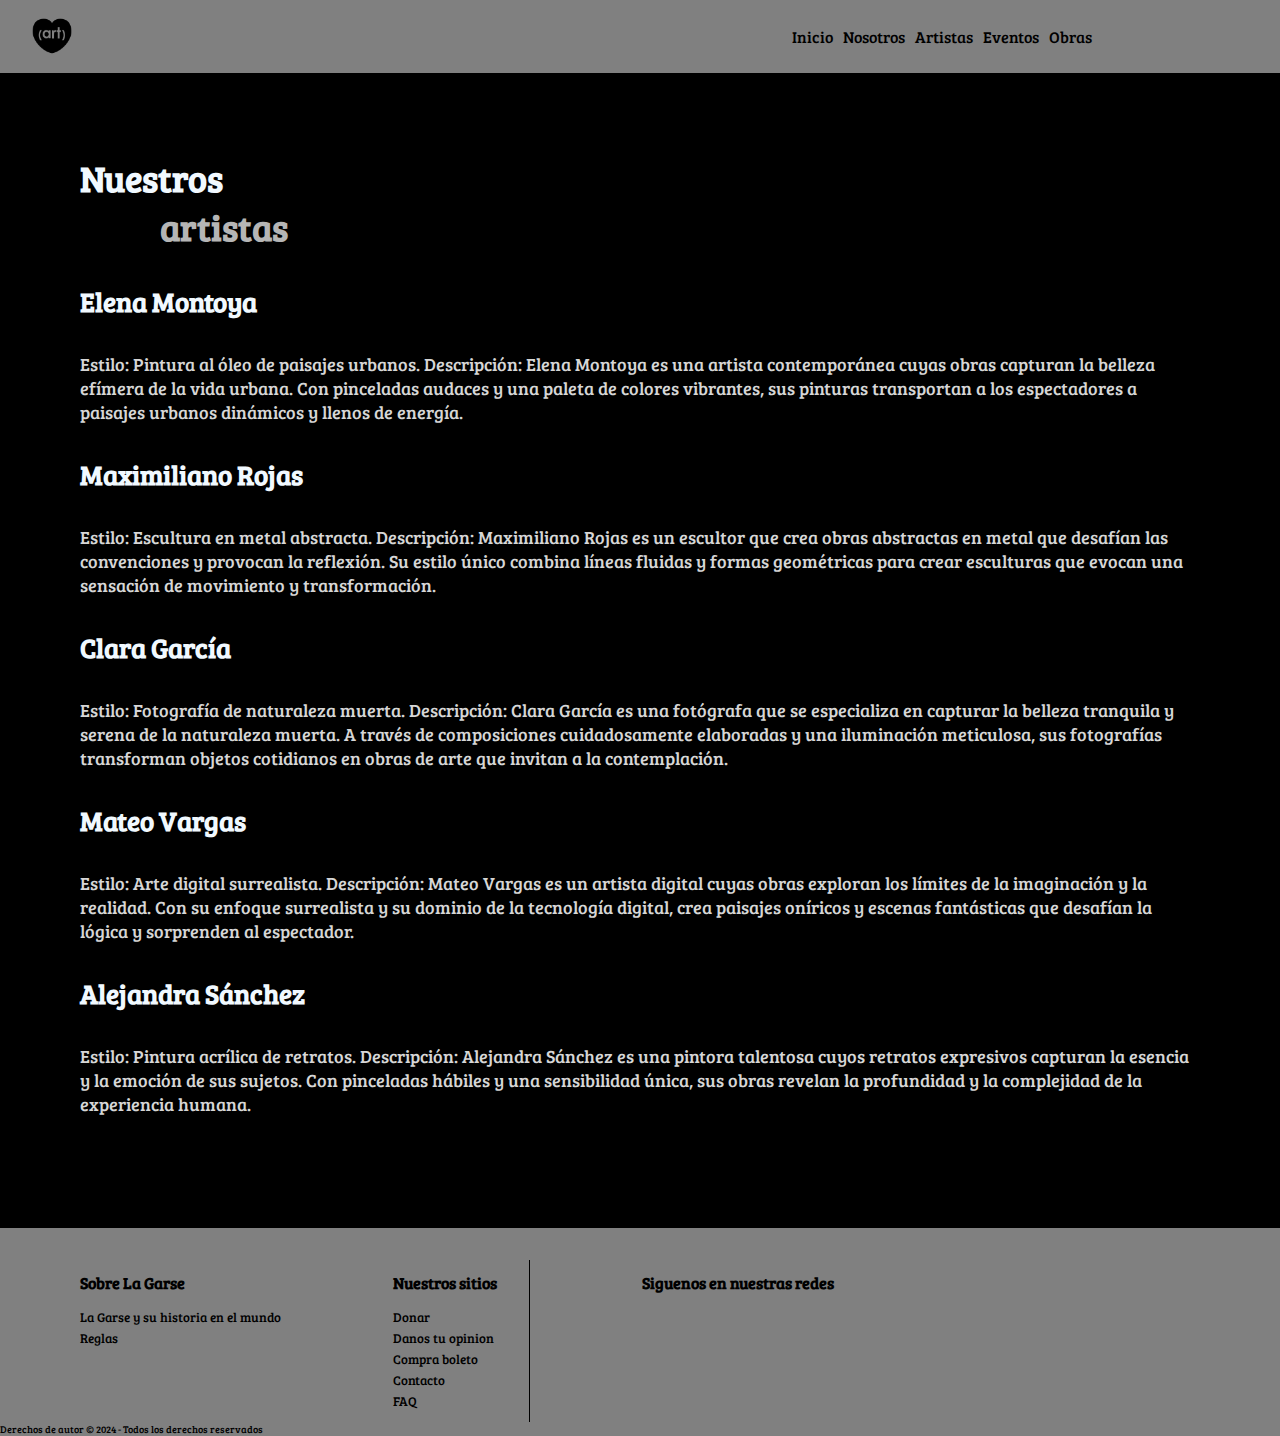
==== pages/artistas.html @ acd5ee02 "Add files via upload" ====
<!DOCTYPE html>
<html lang="en">
<head>
    <meta charset="UTF-8">
    <meta name="viewport" content="width=device-width, initial-scale=1.0">
    <title>La Garse</title>
    <!-- Link de la fuente de Google Fonts -->
    <link rel="preconnect" href="https://fonts.googleapis.com">
    <link rel="preconnect" href="https://fonts.gstatic.com" crossorigin>
    <link href="https://fonts.googleapis.com/css2?family=Bree+Serif&display=swap" rel="stylesheet">
    <!-- Link del logo de encabezado -->
    <link rel="icon" href="../img/logo.png" type="image/x-icon">
    <!-- Link de página de iconos de redes -->
    <link rel='stylesheet' href='https://cdn-uicons.flaticon.com/2.1.0/uicons-brands/css/uicons-brands.css'>
    <!-- Link del css -->
    <link rel="stylesheet" href="../css/styles.css">
</head>
<body>
    <header>
        <!-- Inicio del header -->
        <nav>
            <div class="header-nav">
                <div class="logo">
                    <a href="#"><img src="../img/logo.png" class="logo-header" height="40px" alt="logo-arte"></a>
                </div>
                <div class="enlaces-header">
                    <ul class="enlaces-header">
                        <li><a class="enlaces-header" href="../index.html" target="_blank">Inicio</a></li>
                        <li><a class="enlaces-header" href="../pages/nosotros.html" target="_blank">Nosotros</a></li>
                        <li><a class="enlaces-header" href="../pages/artistas.html" target="_blank">Artistas</a></li>
                        <li><a class="enlaces-header" href="../pages/eventos.html" target="_blank">Eventos</a></li>
                        <li><a class="enlaces-header" href="../pages/obras.html" target="_blank">Obras</a></li>
                    </ul>
                </div>
            </div>
        </nav>
        <!-- Fin del header -->
    </div>
</nav>
<!-- Fin del header -->
</header>
<main class="main">
    <!-- Inicio del main -->
    <h1 class="main-h1">Nuestros <span class="span-titulo">artistas</span></h1>
    <h2 class="main-h2">Elena Montoya</h2>

    <p class="main-p">Estilo: Pintura al óleo de paisajes urbanos.
    Descripción: Elena Montoya es una artista contemporánea cuyas obras capturan la belleza efímera de la vida urbana. Con pinceladas audaces y una paleta de colores vibrantes, sus pinturas transportan a los espectadores a paisajes urbanos dinámicos y llenos de energía.</p>
    
    <h2 class="main-h2">Maximiliano Rojas</h2> 

    <p class="main-p">Estilo: Escultura en metal abstracta.
    Descripción: Maximiliano Rojas es un escultor que crea obras abstractas en metal que desafían las convenciones y provocan la reflexión. Su estilo único combina líneas fluidas y formas geométricas para crear esculturas que evocan una sensación de movimiento y transformación.</p>
    
    <h2 class="main-h2">Clara García</h2>

    <p class="main-p">Estilo: Fotografía de naturaleza muerta.
    Descripción: Clara García es una fotógrafa que se especializa en capturar la belleza tranquila y serena de la naturaleza muerta. A través de composiciones cuidadosamente elaboradas y una iluminación meticulosa, sus fotografías transforman objetos cotidianos en obras de arte que invitan a la contemplación.</p>
    
    <h2 class="main-h2">Mateo Vargas</h2>
    
    <p class="main-p">Estilo: Arte digital surrealista.
    Descripción: Mateo Vargas es un artista digital cuyas obras exploran los límites de la imaginación y la realidad. Con su enfoque surrealista y su dominio de la tecnología digital, crea paisajes oníricos y escenas fantásticas que desafían la lógica y sorprenden al espectador.</p>
    
    <h2 class="main-h2">Alejandra Sánchez</h2> 
    <p class="main-p">Estilo: Pintura acrílica de retratos.
    Descripción: Alejandra Sánchez es una pintora talentosa cuyos retratos expresivos capturan la esencia y la emoción de sus sujetos. Con pinceladas hábiles y una sensibilidad única, sus obras revelan la profundidad y la complejidad de la experiencia humana.</p>
    <!-- Fin del main -->
</main>
<footer>
    <!-- Inicio del footer -->
    <div class="ftcontainer">
        <div class="ftcontent">
            <h2 class="titulo-footer">Sobre La Garse</h2>
            <ul class="ftli">
                <li>
                    <a href="#" class="link-footer">La Garse y su historia en el mundo</a>
                </li>
                <li>
                    <a href="#" class="link-footer">Reglas</a>
                </li>
            </ul>
        </div>
        <div class="ftcontent border-ft">
            <h2 class="titulo-footer">Nuestros sitios</h2>
            <ul class="ftli">
                <li>
                    <a href="../pages/donacion.html" class="link-footer" target="_blank">Donar</a>
                </li>
                <li>
                    <a href="#" class="link-footer" target="_blank">Danos tu opinion</a>
                </li>
                <li>
                    <a href="../pages/boletos.html" class="link-footer" target="_blank">Compra boleto</a>
                </li>
                <li>
                    <a href="#" class="link-footer" target="_blank">Contacto</a>
                </li>
                <li>
                    <a href="../pages/faq.html" class="link-footer" target="_blank">FAQ</a>
                </li>
            </ul>
        </div>
        <div class="footer-social">
            <h2 class="titulo-footer">Siguenos en nuestras redes</h2>
            <a href="#" class="footersocial-link" target="_blank"><i class="fi fi-brands-instagram"></i></a>
            <a href="#" class="footersocial-link" target="_blank"><i class="fi fi-brands-facebook"></i></a>
            <a href="#" class="footersocial-link" target="_blank"><i class="fi fi-brands-twitter"></i></a>
            <a href="#" class="footersocial-link" target="_blank"><i class="fi fi-brands-youtube"></i></a>
        </div>
    </div>
    <p class="derechos-footer">Derechos de autor &copy; 2024 - Todos los derechos reservados</p>
    <!-- Fin del footer -->
</footer>
</body>
</html>
---- css/styles.css ----
@charset "UTF-8";
* {
  font-family: "Bree Serif", serif;
}

.enlaces-header {
  color: rgb(0, 0, 0);
  font-size: 1, 5rem;
}
.enlaces-header:hover {
  color: rgb(240, 248, 255);
}

footer {
  background-color: rgb(128, 128, 128);
}

.ftcontainer {
  padding-top: 2rem;
  padding-left: 5rem;
  display: flex;
  align-items: flex-start;
  column-gap: 7rem;
  text-decoration: none;
}

.footersocial-link {
  padding-right: 20px;
  text-decoration: none;
  color: rgb(0, 0, 0);
  font-size: 1, 5rem;
}
.footersocial-link:hover {
  color: rgb(240, 248, 255);
}

.titulo-footer {
  font-size: medium;
  padding-top: 0.75rem;
  padding-bottom: 0.75rem;
}

.ftli {
  padding-bottom: 0.75rem;
  list-style: none;
}

.link-footer {
  font-size: small;
  text-decoration: none;
  color: rgb(0, 0, 0);
}
.link-footer:hover {
  color: rgb(240, 248, 255);
}

.derechos-footer {
  font-size: 0.65rem;
}

.border-ft {
  border-right: 1px solid rgb(0, 0, 0);
  padding-right: 2rem;
}

* {
  font-family: "Bree Serif", serif;
}

.enlaces-header {
  color: rgb(0, 0, 0);
  font-size: 1, 5rem;
}
.enlaces-header:hover {
  color: rgb(240, 248, 255);
}

header nav {
  background-color: rgb(128, 128, 128);
}
header nav ul {
  list-style: none;
  display: flex;
  justify-content: flex-end;
}
header nav ul li a {
  text-decoration: none;
}

.header-nav {
  display: flex;
  align-items: center;
}

.logo {
  padding-right: 45rem;
  padding-left: 2rem;
  padding-top: 1rem;
  padding-bottom: 0.8rem;
}

.enlaces-header {
  gap: 10px;
}

.container {
  width: 100%;
}

* {
  font-family: "Bree Serif", serif;
}

.enlaces-header {
  color: rgb(0, 0, 0);
  font-size: 1, 5rem;
}
.enlaces-header:hover {
  color: rgb(240, 248, 255);
}

.main {
  font-size: large;
  padding: 5rem;
  background-color: rgb(0, 0, 0);
}

.main-p {
  margin-bottom: 2rem;
  color: rgb(214, 214, 214);
}

.main-h1 {
  color: rgb(241, 249, 255);
}

.main-h2 {
  margin-top: 2rem;
  margin-bottom: 2rem;
  color: rgb(241, 249, 255);
}

.span-titulo {
  padding-left: 5rem;
  display: block;
  color: rgb(181, 181, 181);
}

* {
  padding: 0;
  margin: 0;
}

/* Estilos base que se aplicarán en todos los tamaños de pantalla */
/* Puedes ajustar estos estilos según tus necesidades */
/* Estilos para el encabezado */
@media (min-width: 319px) and (max-width: 480px) {
  body .header-nav {
    margin: 0;
    width: 100%;
  }
}
.p-link {
  color: rgb(241, 249, 255);
  text-decoration: none;
}
.p-link:hover {
  text-decoration: underline;
}

/*# sourceMappingURL=styles.css.map */
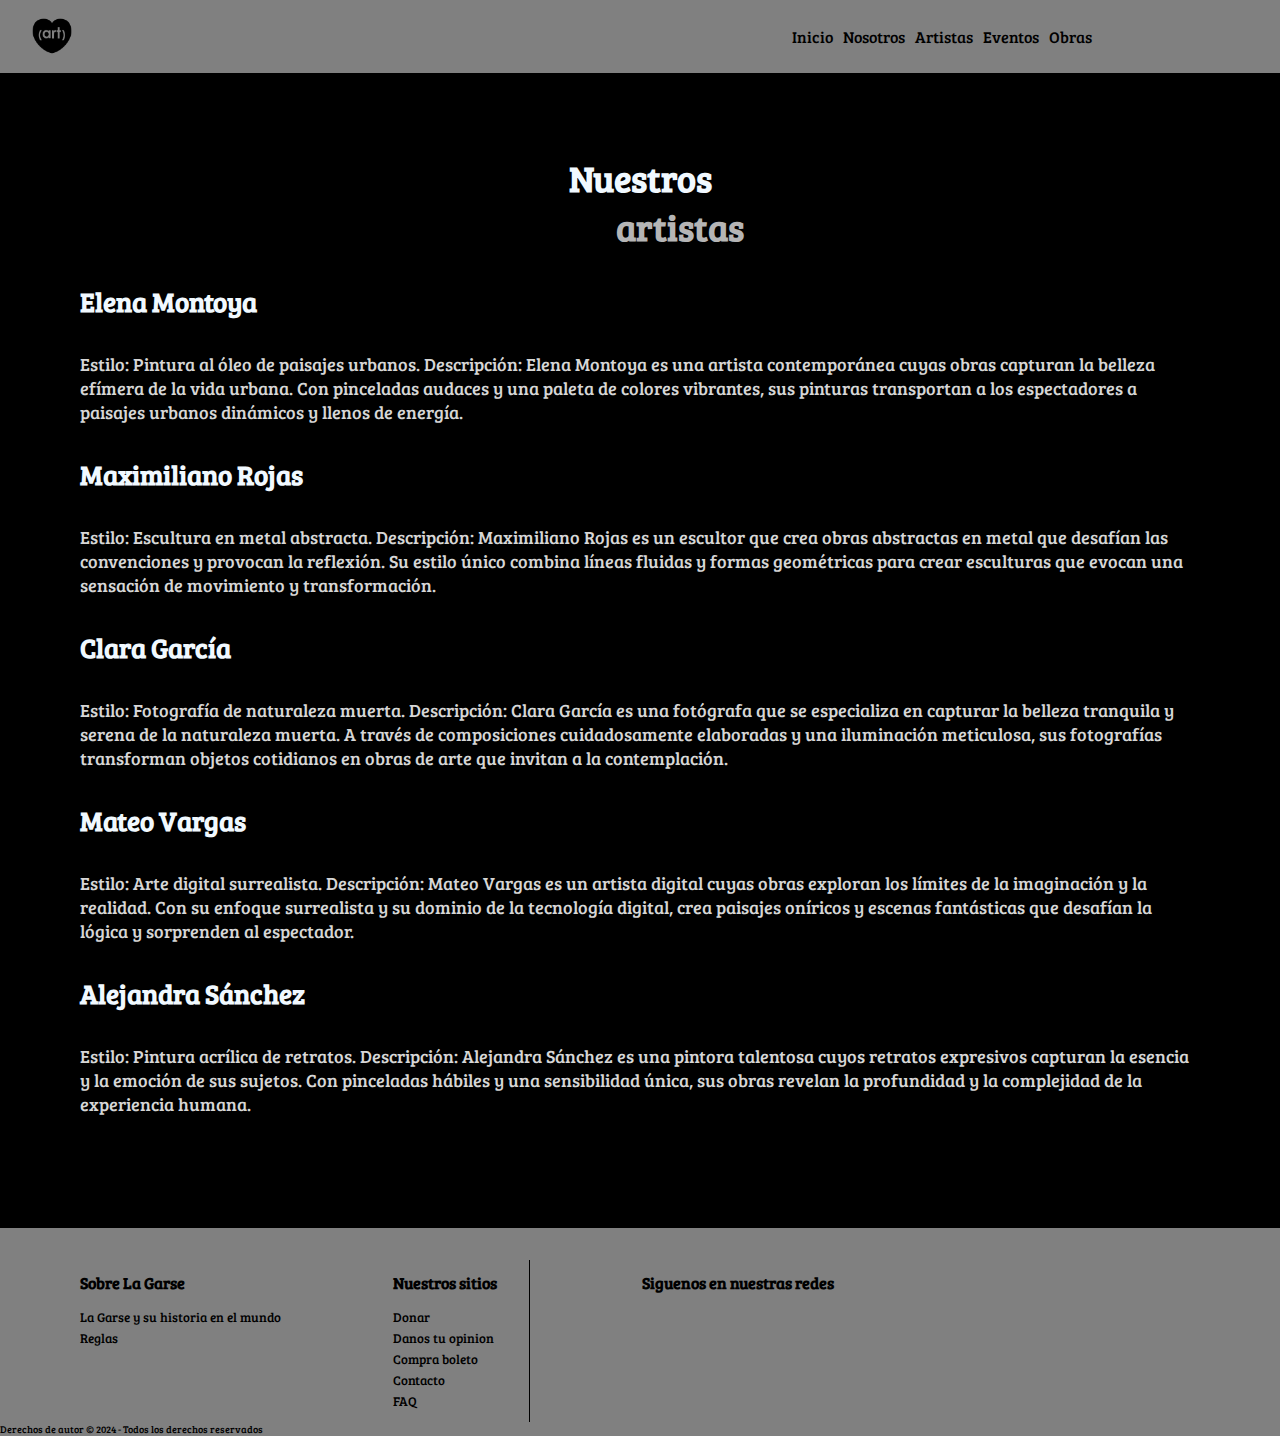
==== commit 046f89f5: "Add files via upload" ====
--- a/pages/artistas.html
+++ b/pages/artistas.html
@@ -25,11 +25,11 @@
                 </div>
                 <div class="enlaces-header">
                     <ul class="enlaces-header">
-                        <li><a class="enlaces-header" href="../index.html" target="_blank">Inicio</a></li>
-                        <li><a class="enlaces-header" href="../pages/nosotros.html" target="_blank">Nosotros</a></li>
-                        <li><a class="enlaces-header" href="../pages/artistas.html" target="_blank">Artistas</a></li>
-                        <li><a class="enlaces-header" href="../pages/eventos.html" target="_blank">Eventos</a></li>
-                        <li><a class="enlaces-header" href="../pages/obras.html" target="_blank">Obras</a></li>
+                        <li><a class="enlaces-header" href="../index.html">Inicio</a></li>
+                        <li><a class="enlaces-header" href="../pages/nosotros.html">Nosotros</a></li>
+                        <li><a class="enlaces-header" href="../pages/artistas.html">Artistas</a></li>
+                        <li><a class="enlaces-header" href="../pages/eventos.html">Eventos</a></li>
+                        <li><a class="enlaces-header" href="../pages/obras.html">Obras</a></li>
                     </ul>
                 </div>
             </div>
@@ -85,19 +85,19 @@
             <h2 class="titulo-footer">Nuestros sitios</h2>
             <ul class="ftli">
                 <li>
-                    <a href="../pages/donacion.html" class="link-footer" target="_blank">Donar</a>
+                    <a href="../pages/donacion.html" class="link-footer">Donar</a>
                 </li>
                 <li>
-                    <a href="#" class="link-footer" target="_blank">Danos tu opinion</a>
+                    <a href="../pages/opinion.html" class="link-footer">Danos tu opinion</a>
                 </li>
                 <li>
-                    <a href="../pages/boletos.html" class="link-footer" target="_blank">Compra boleto</a>
+                    <a href="../pages/boletos.html" class="link-footer">Compra boleto</a>
                 </li>
                 <li>
-                    <a href="#" class="link-footer" target="_blank">Contacto</a>
+                    <a href="#" class="link-footer">Contacto</a>
                 </li>
                 <li>
-                    <a href="../pages/faq.html" class="link-footer" target="_blank">FAQ</a>
+                    <a href="../pages/faq.html" class="link-footer">FAQ</a>
                 </li>
             </ul>
         </div>
--- a/css/styles.css
+++ b/css/styles.css
@@ -13,15 +13,6 @@
 
 footer {
   background-color: rgb(128, 128, 128);
-}
-
-.ftcontainer {
-  padding-top: 2rem;
-  padding-left: 5rem;
-  display: flex;
-  align-items: flex-start;
-  column-gap: 7rem;
-  text-decoration: none;
 }
 
 .footersocial-link {
@@ -56,6 +47,7 @@
 
 .derechos-footer {
   font-size: 0.65rem;
+  margin-bottom: 0rem !important;
 }
 
 .border-ft {
@@ -92,19 +84,8 @@
   align-items: center;
 }
 
-.logo {
-  padding-right: 45rem;
-  padding-left: 2rem;
-  padding-top: 1rem;
-  padding-bottom: 0.8rem;
-}
-
 .enlaces-header {
   gap: 10px;
-}
-
-.container {
-  width: 100%;
 }
 
 * {
@@ -130,6 +111,54 @@
   color: rgb(214, 214, 214);
 }
 
+.eventos {
+  padding-right: 0rem !important;
+}
+
+.main-opinion {
+  max-width: 600px;
+  margin: 50px auto;
+  padding: 20px;
+  background-color: #707070;
+  border-radius: 5px;
+  box-shadow: 0 2px 5px rgba(0, 0, 0, 0.1);
+}
+
+h1 {
+  text-align: center;
+}
+
+form {
+  margin-top: 20px;
+}
+
+label {
+  display: block;
+  margin-bottom: 5px;
+}
+
+input[type=text],
+textarea {
+  width: 35rem;
+  padding: 10px;
+  margin-bottom: 10px;
+  border: 1px solid #ccc;
+  border-radius: 5px;
+}
+
+button {
+  padding: 10px 20px;
+  background-color: #050505;
+  color: #fff;
+  border: none;
+  border-radius: 5px;
+  cursor: pointer;
+}
+
+button:hover {
+  background-color: #b35400;
+}
+
 .main-h1 {
   color: rgb(241, 249, 255);
 }
@@ -146,18 +175,190 @@
   color: rgb(181, 181, 181);
 }
 
+.btn {
+  background-color: black;
+  color: rgb(255, 255, 255);
+  border: 1px solid rgb(255, 255, 255);
+  padding: 10px 20px;
+  font-size: 16px;
+  border-radius: 25px;
+  cursor: pointer;
+  transition: all 0.3s ease; /* Transición suave para efectos */
+}
+
+.btn:hover {
+  transform: scale(1.1); /* Hace que el botón se haga más grande al pasar el cursor por encima */
+}
+
+.btn:active {
+  background-color: rgb(255, 166, 0); /* Cambia el color del botón al presionarlo */
+}
+
 * {
   padding: 0;
   margin: 0;
 }
 
-/* Estilos base que se aplicarán en todos los tamaños de pantalla */
-/* Puedes ajustar estos estilos según tus necesidades */
-/* Estilos para el encabezado */
 @media (min-width: 319px) and (max-width: 480px) {
-  body .header-nav {
-    margin: 0;
-    width: 100%;
+  .ftcontainer {
+    display: flex;
+    flex-direction: column;
+    align-items: center;
+    border: none;
+  }
+  .border-ft {
+    border: none;
+    padding-right: 6rem;
+  }
+  .arte-1 {
+    width: 150px;
+    height: 150px;
+  }
+  .pinturas {
+    display: flex;
+    flex-direction: column;
+    align-items: center;
+    justify-content: center;
+  }
+  .btn {
+    background-color: black;
+    color: rgb(255, 255, 255);
+    border: 1px solid rgb(255, 255, 255);
+    padding: 10px 20px;
+    font-size: 16px;
+    border-radius: 25px;
+    cursor: pointer;
+    transition: all 0.3s ease;
+  }
+  .main-opinion {
+    max-width: 300px;
+    margin: 50px auto;
+    padding: 20px;
+    background-color: #707070;
+    border-radius: 5px;
+    box-shadow: 0 2px 5px rgba(0, 0, 0, 0.1);
+  }
+  input[type=text],
+  textarea {
+    width: 10rem;
+    padding: 10px;
+    margin-bottom: 10px;
+    border: 1px solid #ccc;
+    border-radius: 5px;
+  }
+}
+@media (min-width: 481px) and (max-width: 800px) {
+  .ftcontainer {
+    display: flex;
+    flex-direction: column;
+    align-items: center;
+    border: none;
+  }
+  .border-ft {
+    border: none;
+    padding-right: 6rem;
+  }
+  .arte-1 {
+    width: 150px;
+    height: 150px;
+  }
+  .pinturas {
+    display: flex;
+    flex-direction: column;
+    align-items: center;
+    justify-content: center;
+  }
+  .btn {
+    background-color: black;
+    color: rgb(255, 255, 255);
+    border: 1px solid rgb(255, 255, 255);
+    padding: 10px 20px;
+    font-size: 16px;
+    border-radius: 25px;
+    cursor: pointer;
+    transition: all 0.3s ease;
+  }
+  .eventos {
+    padding-right: 0rem !important;
+  }
+  .main-opinion {
+    max-width: auto;
+    margin: 50px auto;
+    padding: 20px;
+    background-color: #707070;
+    border-radius: 5px;
+    box-shadow: 0 2px 5px rgba(0, 0, 0, 0.1);
+  }
+  input[type=text],
+  textarea {
+    width: auto;
+    padding: 10px;
+    margin-bottom: 10px;
+    border: 1px solid #ccc;
+    border-radius: 5px;
+  }
+}
+@media (min-width: 801px) and (max-width: 1200px) {
+  .logo {
+    padding-right: 45rem;
+    padding-left: 2rem;
+    padding-top: 1rem;
+    padding-bottom: 0.8rem;
+  }
+  .logo-eventos {
+    padding-right: 42rem;
+    padding-left: 2rem;
+    padding-top: 1rem;
+    padding-bottom: 0.8rem;
+  }
+  .ftcontainer {
+    padding-top: 2rem;
+    padding-left: 5rem;
+    display: flex;
+    align-items: flex-start;
+    column-gap: 7rem;
+    text-decoration: none;
+  }
+  .pinturas {
+    display: flex;
+    flex-direction: column;
+    align-items: center;
+    justify-content: center;
+  }
+  .eventos {
+    padding-right: 0rem !important;
+  }
+  .btn {
+    background-color: black;
+    color: rgb(255, 255, 255);
+    border: 1px solid rgb(255, 255, 255);
+    padding: 10px 20px;
+    font-size: 16px;
+    border-radius: 25px;
+    cursor: pointer;
+    transition: all 0.3s ease;
+  }
+}
+@media (min-width: 1201px) {
+  .logo {
+    padding-right: 45rem;
+    padding-left: 2rem;
+    padding-top: 1rem;
+    padding-bottom: 0.8rem;
+  }
+  .logo-eventos {
+    padding-right: 42rem;
+    padding-left: 2rem;
+    padding-top: 1rem;
+    padding-bottom: 0.8rem;
+  }
+  .ftcontainer {
+    padding-top: 2rem;
+    padding-left: 5rem;
+    display: flex;
+    align-items: flex-start;
+    column-gap: 7rem;
+    text-decoration: none;
   }
 }
 .p-link {
